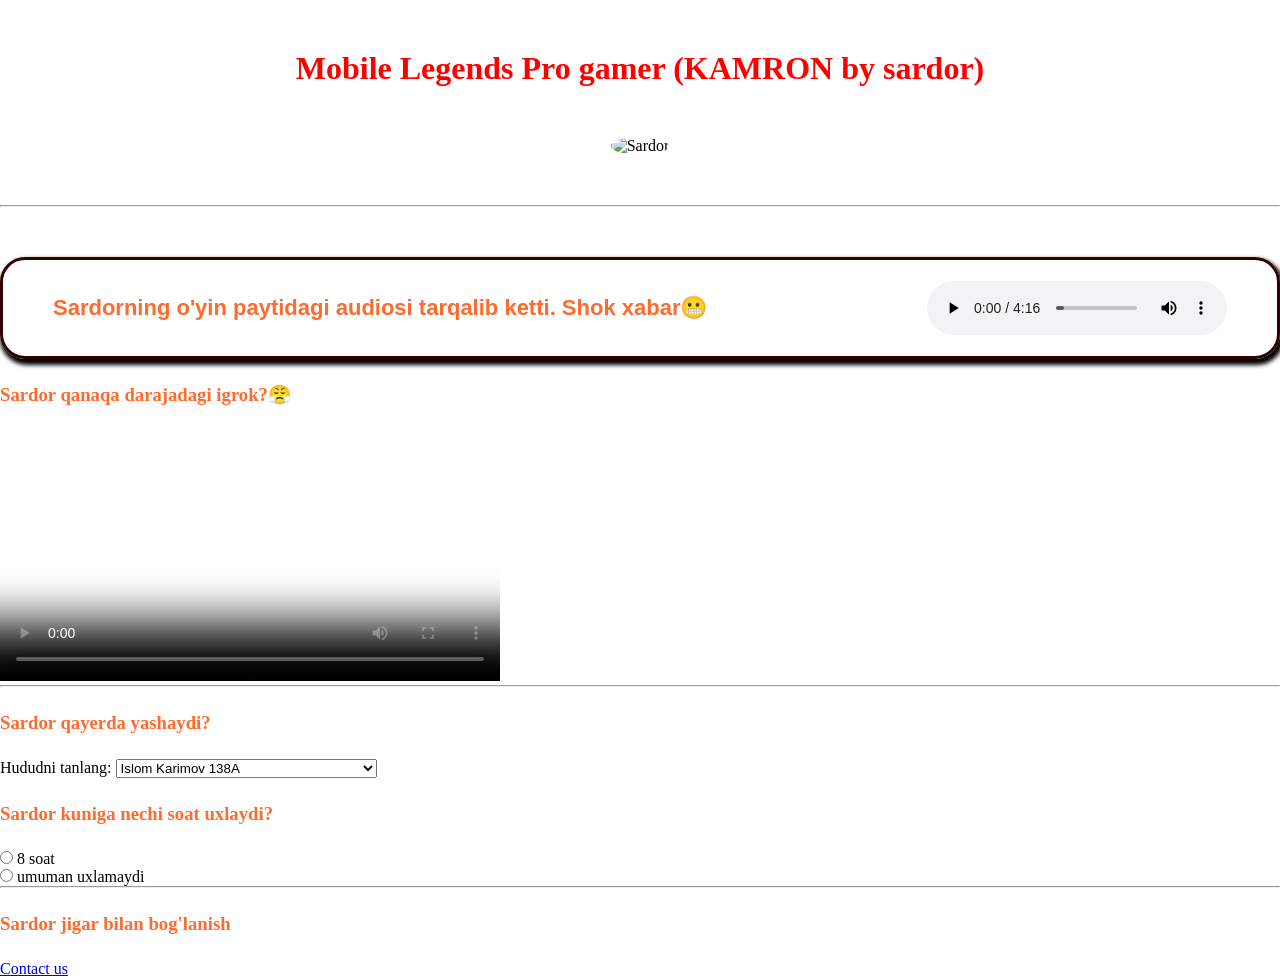
==== reverse.html @ 929d93c0 "sardor uchunsahifa" ====
<!DOCTYPE html>
<html lang="en">
<head>
	<meta charset="UTF-8">
	<meta name="viewport" content="width=device-width, initial-scale=1.0">
	<title>reverse</title>
	<link rel="stylesheet" href="./style.css">
</head>
<body>
	<div class="container">
		<div class="sarlavha">
			<h1>Mobile Legends Pro gamer (KAMRON by sardor)</h1>
		</div>
		
		<div class="sardor-img">
			<img src="./images/SARDOR.png" alt="Sardor" width="500px">
		</div>
		
		<hr>

		<div class="sardor-audio">
			<h3>Sardorning o'yin paytidagi audiosi tarqalib ketti. Shok xabar😬</h3>
			<audio src="./audios/Шахзода - Kechalar.mp3" controls></audio>
		</div>
		
		<h3>Sardor qanaqa darajadagi igrok?😤</h3>
		<video src="./videos/2026-09-08 19.11.43.mp4" controls width="500px" poster="./images/SARDOR.png"></video>
		
		<hr>
		
		<h3>Sardor qayerda yashaydi?</h3>
		<label for="">Hududni tanlang:</label>
		<select name="sardor" id="">
			<optgroup label="UZB">
				<option value="">Islom Karimov 138A</option>
				<option value="">Eshmat Toshmatov 41G'</option>
				<option value="">Ishmat G'ishtmatov 18A</option>
				<option value="">Toshmat Ishmatov 1Z</option>
				<option value="">Manguberdi 8O</option>
			</optgroup>
			<optgroup label="USA">
				<option value="">Central park 1st chair</option>
				<option value="">New York city neighbord of spiderman</option>
				<option value="">Earth 87</option>
				<option value="">Alaska</option>
				<option value="">White house with trump</option>
			</optgroup>
		</select>
		
		<h3>Sardor kuniga nechi soat uxlaydi?</h3>
		<input type="radio" name="sardor">
		<label for="sardor">8 soat</label>
		
		<br>
		
		<input type="radio" name="sardor">
		<label for="sardor">umuman uxlamaydi</label>
		
		<hr>
		
		<h3>Sardor jigar bilan bog'lanish</h3>
		<a href="https://t.me/adhamrashidov" target="_blank">Contact us</a>
	
	</div>
</body>
</html>
---- style.css ----
* {
  margin: 0;
  padding: 0;
  box-sizing: border-box;
}

.container {
  max-width: 1440px;
  margin-left: auto;
  margin-right: auto;
}

.sarlavha {
  color: red;
  text-align: center;
  margin: 50px 0;
}

.sardor-img {
  text-align: center;
  margin-bottom: 50px;
}

.sardor-img img {
  border-radius: 100%;
}

h3 {
  margin: 25px 0;
  color: rgb(255, 106, 47);
}

.sardor-audio {
	display: flex;
	margin-top: 50px;
	justify-content: space-between;
	align-items: center;
	border: 3px solid rgb(47, 2, 2);
	border-radius: 25px;
	padding: 10px 50px;
	box-shadow: 2px 4px 4px 2px;
}

.sardor-audio h3 {
	font-size: 22px;
	font-family: 'Lucida Sans', 'Lucida Sans Regular', 'Lucida Grande', 'Lucida Sans Unicode', Geneva, Verdana, sans-serif;
}
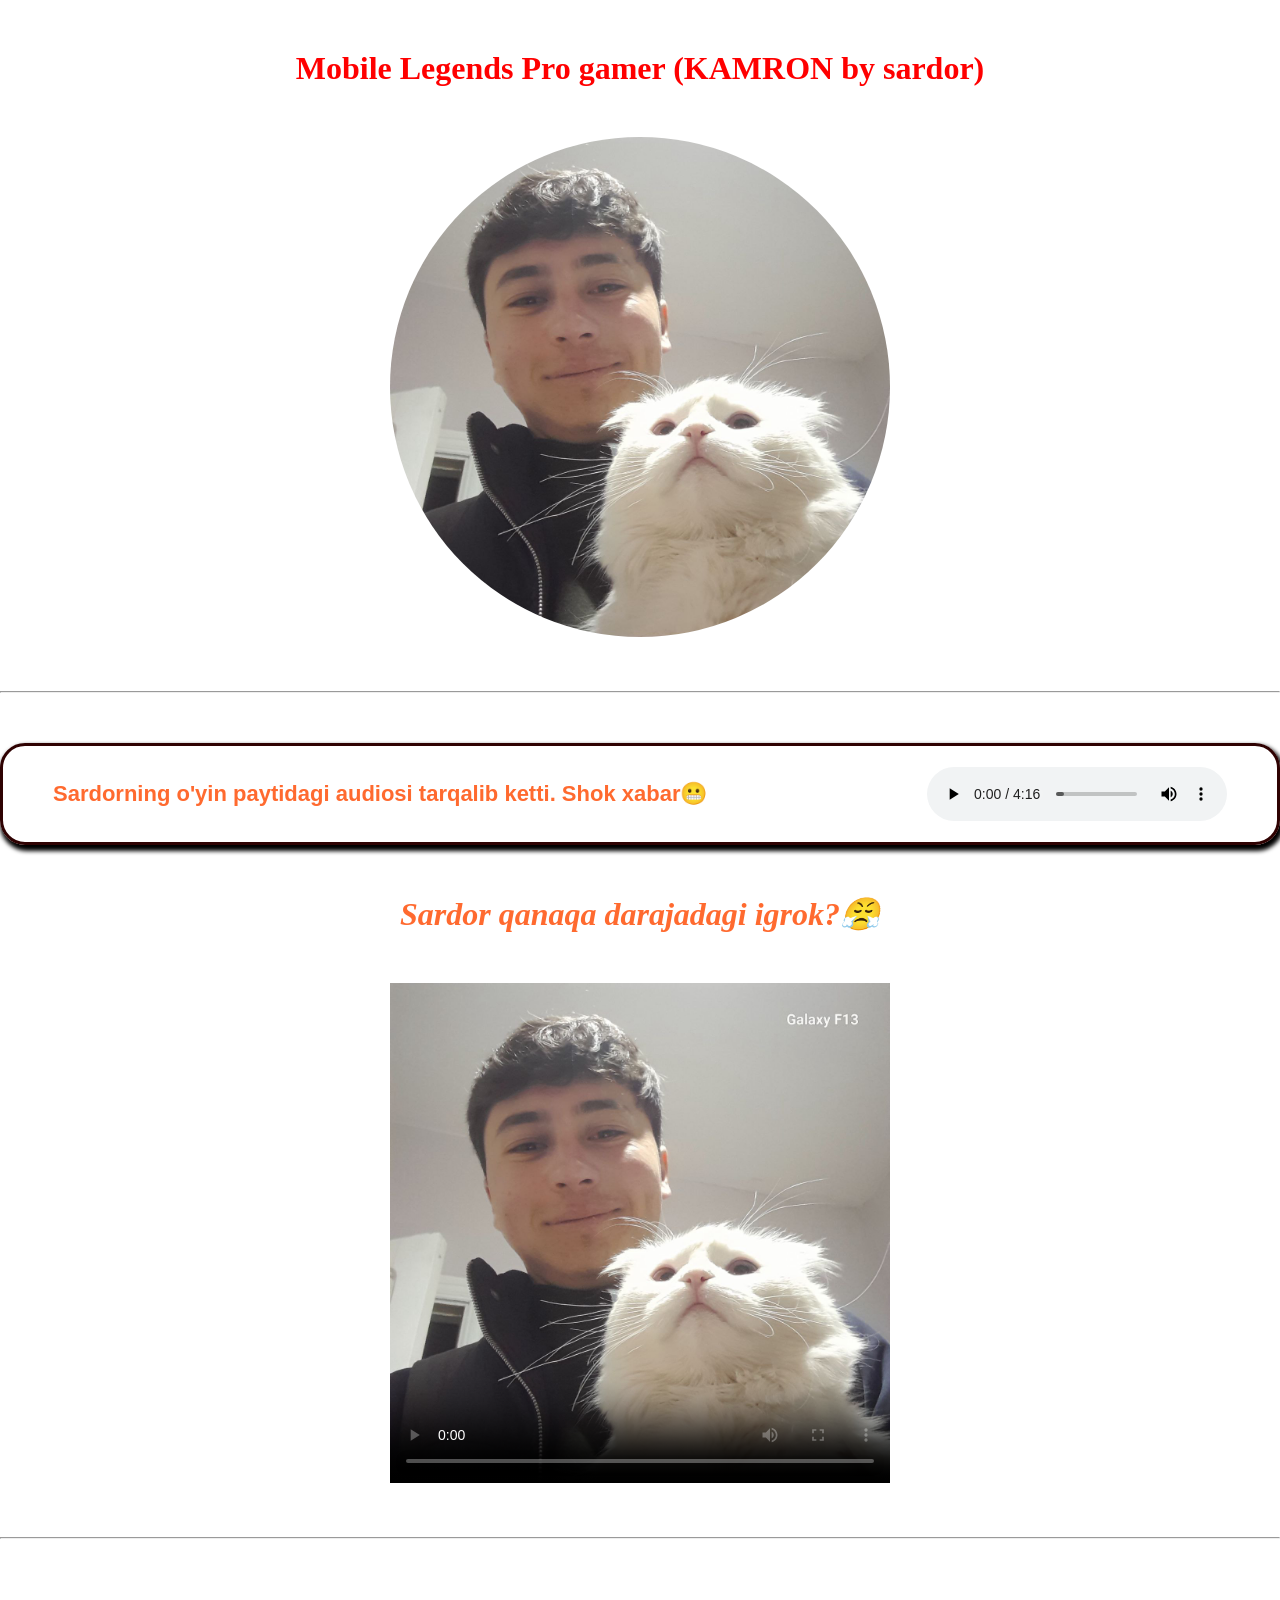
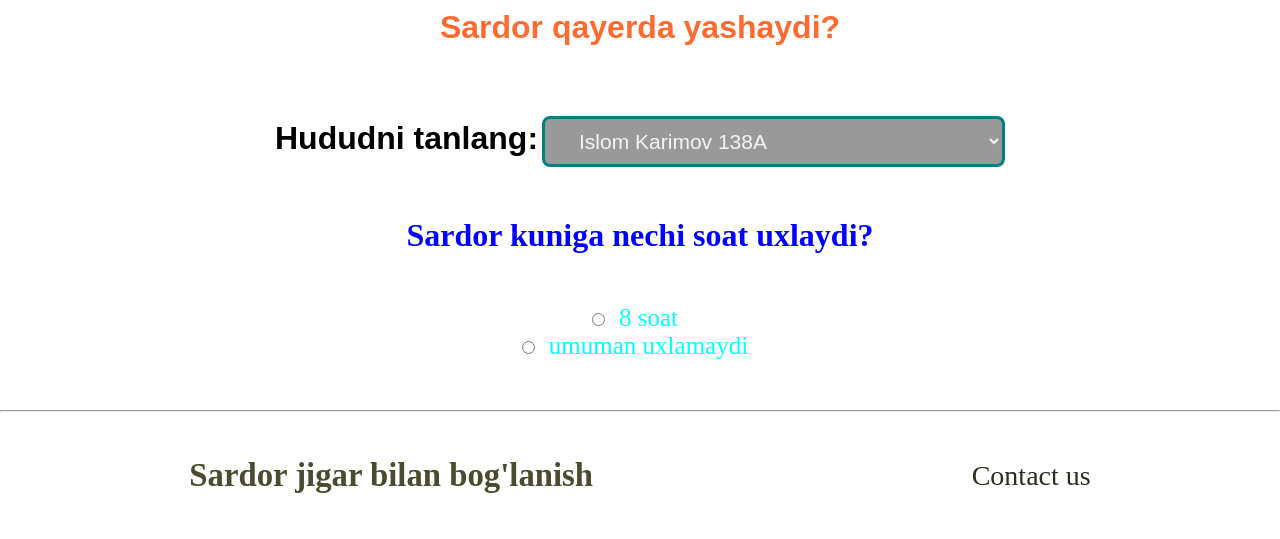
==== commit c9cd8ada: "sayt yangilandi" ====
--- a/reverse.html
+++ b/reverse.html
@@ -13,7 +13,7 @@
 		</div>
 		
 		<div class="sardor-img">
-			<img src="./images/SARDOR.png" alt="Sardor" width="500px">
+			<img src="./images/2026-04-09 16.10.04.jpg" alt="Sardor" width="500px">
 		</div>
 		
 		<hr>
@@ -23,13 +23,13 @@
 			<audio src="./audios/Шахзода - Kechalar.mp3" controls></audio>
 		</div>
 		
-		<h3>Sardor qanaqa darajadagi igrok?😤</h3>
-		<video src="./videos/2026-09-08 19.11.43.mp4" controls width="500px" poster="./images/SARDOR.png"></video>
+		<h3 class="igrok">Sardor qanaqa darajadagi igrok?😤</h3>
+		<video class="video" src="./videos/2026-09-08 19.11.43.mp4" controls width="500px" poster="./images/2026-04-09 16.10.04.jpg"></video>
 		
 		<hr>
 		
-		<h3>Sardor qayerda yashaydi?</h3>
-		<label for="">Hududni tanlang:</label>
+		<h3 class="address">Sardor qayerda yashaydi?</h3>
+		<label class="hudud" for="">Hududni tanlang:</label>
 		<select name="sardor" id="">
 			<optgroup label="UZB">
 				<option value="">Islom Karimov 138A</option>
@@ -47,19 +47,21 @@
 			</optgroup>
 		</select>
 		
-		<h3>Sardor kuniga nechi soat uxlaydi?</h3>
+		<h3 class="uyqu">Sardor kuniga nechi soat uxlaydi?</h3>
 		<input type="radio" name="sardor">
-		<label for="sardor">8 soat</label>
+		<label class="radio" for="sardor">8 soat</label>
 		
 		<br>
 		
 		<input type="radio" name="sardor">
-		<label for="sardor">umuman uxlamaydi</label>
+		<label class="radio" for="sardor">umuman uxlamaydi</label>
 		
-		<hr>
+		<hr style="margin-top: 50px;">
 		
-		<h3>Sardor jigar bilan bog'lanish</h3>
-		<a href="https://t.me/adhamrashidov" target="_blank">Contact us</a>
+		<div class="footer">
+			<h3>Sardor jigar bilan bog'lanish</h3>
+			<a href="https://t.me/adhamrashidov" target="_blank">Contact us</a>
+		</div>
 	
 	</div>
 </body>
--- a/style.css
+++ b/style.css
@@ -8,6 +8,7 @@
   max-width: 1440px;
   margin-left: auto;
   margin-right: auto;
+  text-align: center;
 }
 
 .sarlavha {
@@ -23,6 +24,7 @@
 
 .sardor-img img {
   border-radius: 100%;
+  object-fit: cover;
 }
 
 h3 {
@@ -31,17 +33,92 @@
 }
 
 .sardor-audio {
-	display: flex;
-	margin-top: 50px;
-	justify-content: space-between;
-	align-items: center;
-	border: 3px solid rgb(47, 2, 2);
-	border-radius: 25px;
-	padding: 10px 50px;
-	box-shadow: 2px 4px 4px 2px;
+  display: flex;
+  margin-top: 50px;
+  justify-content: space-between;
+  align-items: center;
+  border: 3px solid rgb(47, 2, 2);
+  border-radius: 25px;
+  padding: 10px 50px;
+  box-shadow: 2px 4px 4px 2px;
 }
 
 .sardor-audio h3 {
-	font-size: 22px;
-	font-family: 'Lucida Sans', 'Lucida Sans Regular', 'Lucida Grande', 'Lucida Sans Unicode', Geneva, Verdana, sans-serif;
+  font-size: 22px;
+  font-family:
+    "Lucida Sans", "Lucida Sans Regular", "Lucida Grande",
+    "Lucida Sans Unicode", Geneva, Verdana, sans-serif;
+}
+
+.igrok {
+	text-align: center;
+	margin: 50px 0px;
+	font-style: italic;
+	font-size: 32px;
+}
+
+.video {
+	margin-bottom: 50px;
+}
+
+.address {
+	text-align: center;
+	margin: 50px 0;
+	font-size: 32px;
+	font-family: 'Gill Sans', 'Gill Sans MT', Calibri, 'Trebuchet MS', sans-serif;
+	padding: 20px;
+}
+
+.address:hover {
+	color: aquamarine;
+	background-color: #ccc;
+	transition: 0.25s;
+}
+
+.hudud {
+	font-size: 32px;
+	font-weight: bold;
+	font-family: Arial, Helvetica, sans-serif;
+}
+
+select {
+	padding: 10px 30px;
+	font-size: 21px;
+	color: whitesmoke;
+	background-color: #999;
+	border: 3px solid teal;
+	border-radius: 8px;
+}
+
+.uyqu {
+	margin: 50px 0px;
+	font-size: 32px;
+	color: blue;
+}
+
+.radio {
+	font-size: 25px;
+	padding: 10px;
+	color: cyan;
+}
+
+.footer {
+	display: flex;
+	justify-content: space-around;
+	align-items: center;
+	font-size: 28px;
+	padding: 20px 0px;
+}
+
+.footer h3 {
+	color: rgb(75, 75, 47);
+}
+
+.footer a {
+	color: rgb(45, 45, 33);
+	text-decoration: none;
+}
+
+.b {
+	border: 1px solid red;
 }
